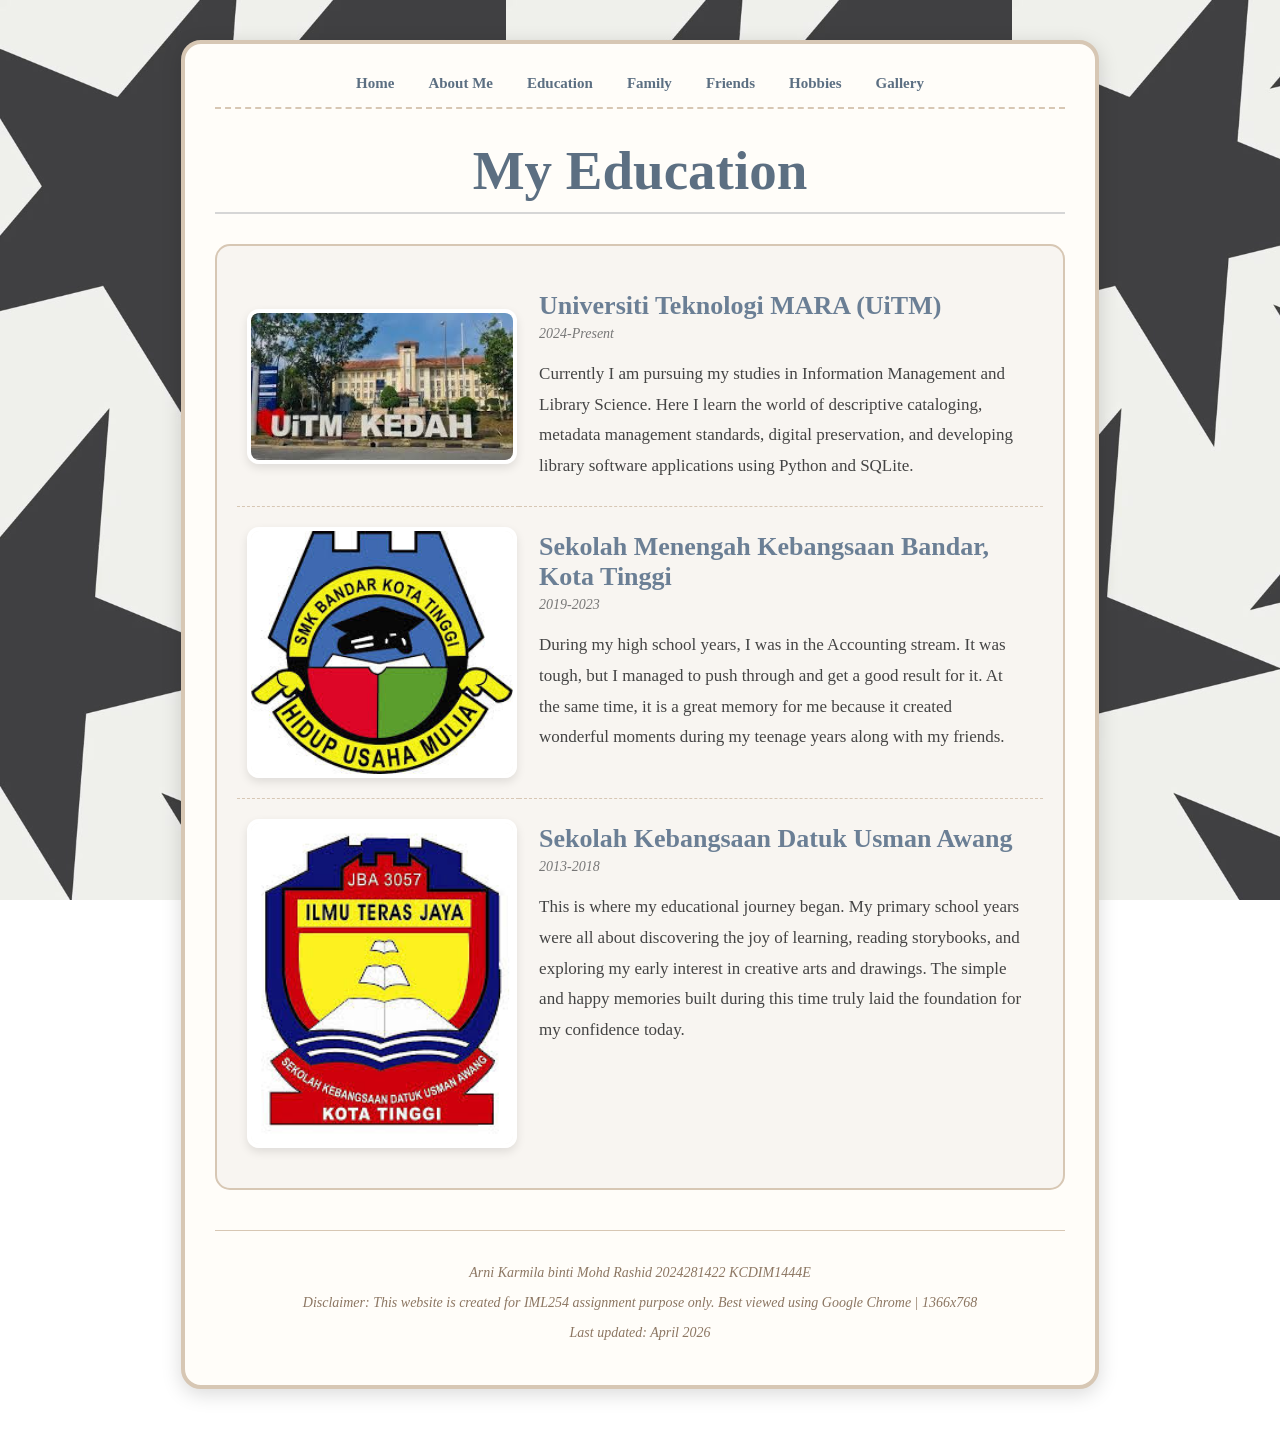
==== education.html @ d69bdeaa "Upload my full IML254 project" ====
<!DOCTYPE html PUBLIC "-//W3C//DTD XHTML 1.0 Transitional//EN" "http://www.w3.org/TR/xhtml1/DTD/xhtml1-transitional.dtd">
<html xmlns="http://www.w3.org/1999/xhtml" lang="en" xml:lang="en">
<head>
   <meta http-equiv="Content-Type" content="text/html; charset=UTF-8" />
   <meta name="keywords" content="Education, Background, UiTM Kedah, SMK Bandar, SK Datuk Usman Awang, Arni Karmila" />
   <meta name="description" content="Academic and educational background of Arni Karmila binti Mohd Rashid." />
   <meta name="author" content="Arni Karmila" />
   <meta name="viewport" content="width=device-width, initial-scale=1.0" />
   <title>My Education</title>

   <style type="text/css">
        body {
            margin: 0;
            padding: 40px;
            font-family: Georgia, serif;
            background-image: url('images/background2.jpg.jpg');
            background-size: contain;
            background-attachment: fixed;
            background-repeat: repeat;
        }

        /* MAIN CONTAINER */
        .container {
             width: 850px;
             margin: auto;
             background: #fffdf9;
             border: 4px solid #d7c7b4;
             border-radius: 20px;
             padding: 30px;
             box-shadow: 0 5px 20px rgba(0, 0, 0, 0.15);
        }

        /* NAVIGATION AREA */
        .navigation-area {
             margin-bottom: 30px;
             padding-bottom: 15px;
             border-bottom: 2px dashed #d7c7b4;
             text-align: center;
        }
        .navigation-area nav a {
             color: #5c6f82;
             text-decoration: none;
             font-weight: bold;
             padding: 10px 15px;
             font-size: 15px;
        }
        .navigation-area nav a:hover {
             color: #cbd560;
             text-decoration: underline;
        }

        /* PAGE TITLE */
        .page-title {
             font-size: 55px;
             font-weight: bold;
             color: #5c6f82;
             margin-top: 10px;
             margin-bottom: 30px;
             border-bottom: 2px solid #d6d6d6;
             padding-bottom: 10px;
             text-align: center;
        }
        
        /* EDUCATION CONTAINER */
        .education-box {
             background: #f8f5f1;
             border: 2px solid #d7c7b4;
             border-radius: 15px;
             padding: 20px;
        }

        /* TABLE STYLING */
        .edu-table {
             width: 100%;
             border-collapse: collapse;
        }

        /* ROW WITH DASHED BORDER */
        .edu-row {
             border-bottom: 1px dashed #d7c7b4;
        }
        
        /* REMOVE LINE FOR THE LAST ROW */
        .edu-row:last-child {
             border-bottom: none;
        }

        /* IMAGE STYLING */
        .edu-img {
             width: 100%;
             max-width: 280px;
             border-radius: 12px;
             border: 4px solid white;
             box-shadow: 0 4px 10px rgba(0, 0, 0, 0.1);
             display: block;
             margin: auto;
        }

        /* TEXT STYLING */
        .edu-title {
             color: #6b7f95;
             font-size: 26px;
             margin-top: 5px;
             margin-bottom: 5px;
        }

        .edu-year {
             color: #777;
             font-size: 14px;
             margin: 0 0 15px 0;
        }

        .edu-desc {
             color: #444;
             font-size: 17px;
             line-height: 1.8;
             margin-bottom: 5px;
        }

        /* FOOTER */
        .footer-text {
             margin-top: 40px;
             font-style: italic;
             color: #8c7662;
             font-size: 14px;
             font-family: Georgia, serif;
             border-top: 1px solid #d7c7b4;
             padding-top: 20px;
             text-align: center;
        }
   </style>
</head>
<body>

<div class="container">

   <div class="navigation-area">
       <nav>
           <a href="index.html">Home</a>
           <a href="about.html">About Me</a>
           <a href="education.html">Education</a>
           <a href="family.html">Family</a>
           <a href="friends.html">Friends</a>
           <a href="hobbies.html">Hobbies</a>
           <a href="gallery.html">Gallery</a>
       </nav>
   </div>

   <h1 class="page-title">My Education</h1>

   <div class="education-box">
       <table class="edu-table" summary="Educational background from primary school to university">

           <tr class="edu-row">
               <td style="width: 35%; padding: 20px 10px;">
                   <img src="images/uitm.jpg.jpg" class="edu-img" alt="UiTM Kedah" />
               </td>
               <td style="width: 65%; text-align: left; vertical-align: top; padding: 20px;">
                   <h2 class="edu-title">Universiti Teknologi MARA (UiTM)</h2>
                   <p class="edu-year"><i>2024-Present</i></p>
                   <p class="edu-desc">Currently I am pursuing my studies in Information Management and Library Science. Here I learn the world of descriptive cataloging, metadata management standards, digital preservation, and developing library software applications using Python and SQLite.</p>
               </td>
           </tr>

           <tr class="edu-row">
               <td style="width: 35%; padding: 20px 10px;">
                   <img src="images/school.jpg.jpg" class="edu-img" alt="My High School" />
               </td>
               <td style="width: 65%; text-align: left; vertical-align: top; padding: 20px;">
                   <h2 class="edu-title">Sekolah Menengah Kebangsaan Bandar, Kota Tinggi</h2>
                   <p class="edu-year"><i>2019-2023</i></p>
                   <p class="edu-desc">During my high school years, I was in the Accounting stream. It was tough, but I managed to push through and get a good result for it. At the same time, it is a great memory for me because it created wonderful moments during my teenage years along with my friends.</p>
               </td>
           </tr>

           <tr class="edu-row">
               <td style="width: 35%; padding: 20px 10px;">
                   <img src="images/school2.jpg.jpg" class="edu-img" alt="My Primary School" />
               </td>
               <td style="width: 65%; text-align: left; vertical-align: top; padding: 20px;">
                   <h2 class="edu-title">Sekolah Kebangsaan Datuk Usman Awang</h2>
                   <p class="edu-year"><i>2013-2018</i></p>
                   <p class="edu-desc">This is where my educational journey began. My primary school years were all about discovering the joy of learning, reading storybooks, and exploring my early interest in creative arts and drawings. The simple and happy memories built during this time truly laid the foundation for my confidence today.</p>
               </td>
           </tr>

       </table>
   </div>

   <div class="footer-text">
       <p>Arni Karmila binti Mohd Rashid 2024281422 KCDIM1444E</p>
       <p>Disclaimer: This website is created for IML254 assignment purpose only. Best viewed using Google Chrome | 1366x768</p>
       <p>Last updated: April 2026</p>
   </div>

</div>

</body>
</html>
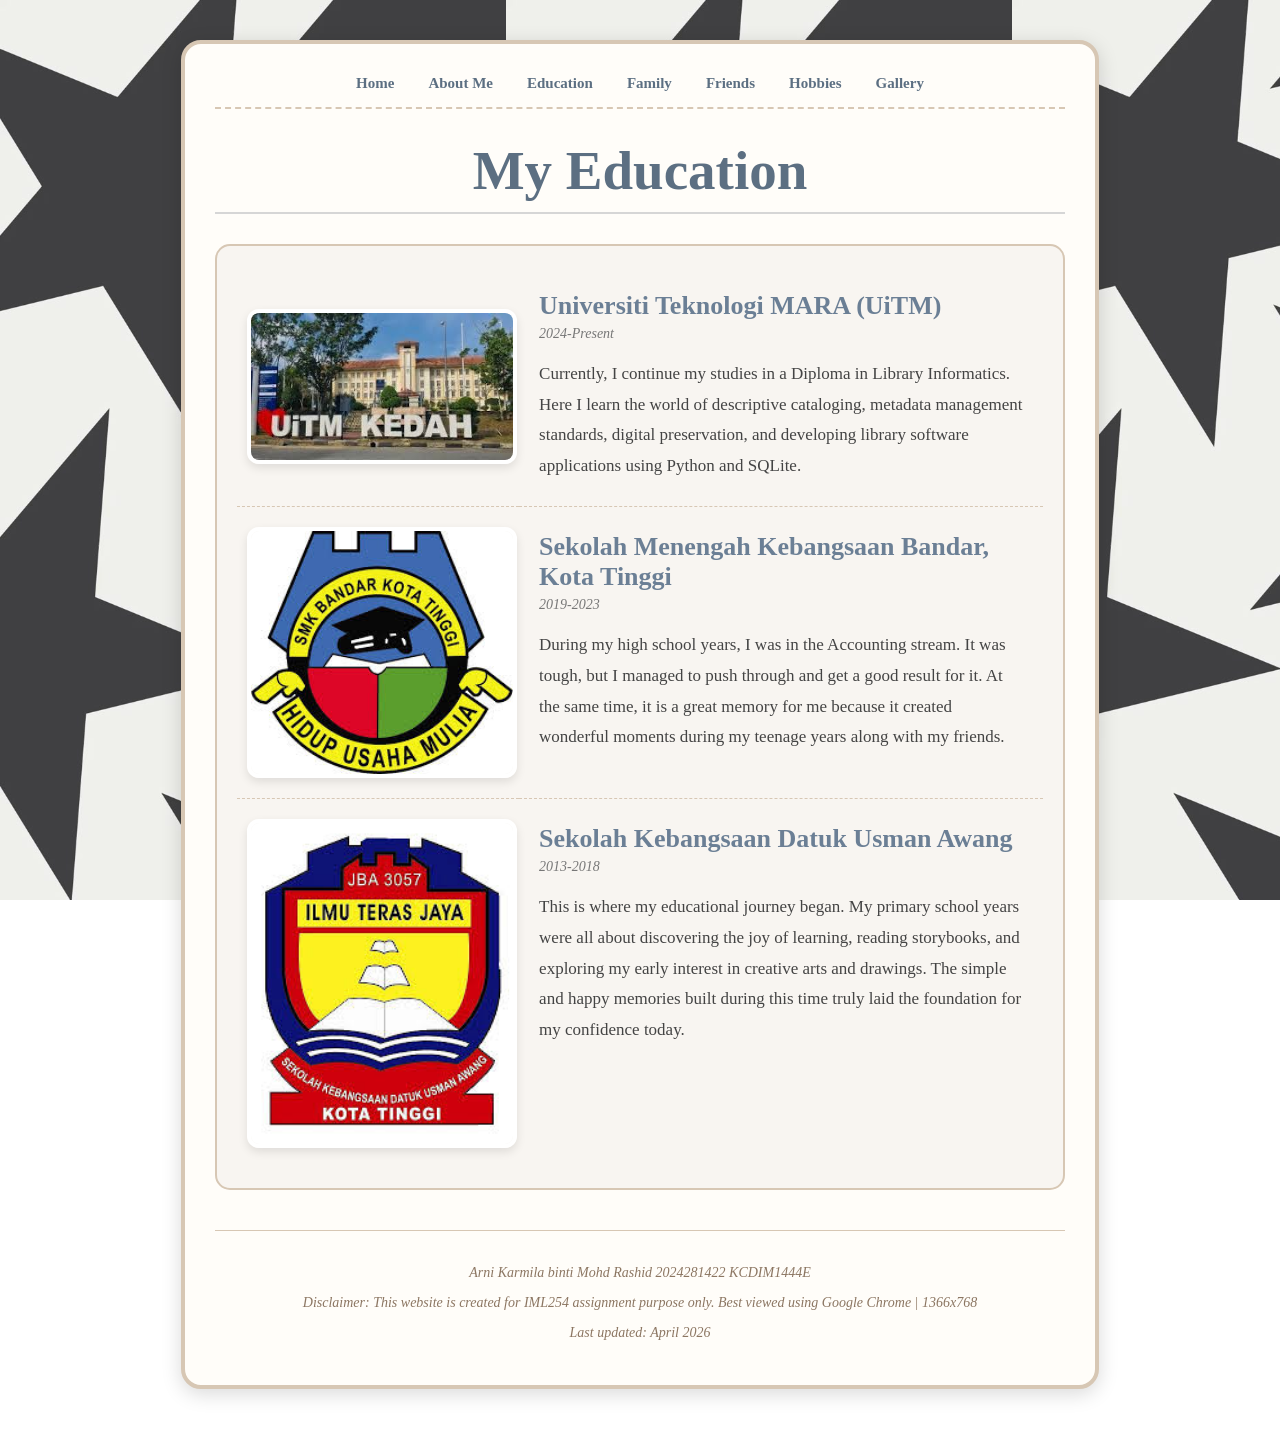
==== commit df6d2e7e: "Update education description for current studies" ====
--- a/education.html
+++ b/education.html
@@ -158,7 +158,7 @@
                <td style="width: 65%; text-align: left; vertical-align: top; padding: 20px;">
                    <h2 class="edu-title">Universiti Teknologi MARA (UiTM)</h2>
                    <p class="edu-year"><i>2024-Present</i></p>
-                   <p class="edu-desc">Currently I am pursuing my studies in Information Management and Library Science. Here I learn the world of descriptive cataloging, metadata management standards, digital preservation, and developing library software applications using Python and SQLite.</p>
+                   <p class="edu-desc">Currently, I continue my studies in a Diploma in Library Informatics. Here I learn the world of descriptive cataloging, metadata management standards, digital preservation, and developing library software applications using Python and SQLite.</p>
                </td>
            </tr>
 
@@ -196,4 +196,4 @@
 </div>
 
 </body>
-</html>+</html>
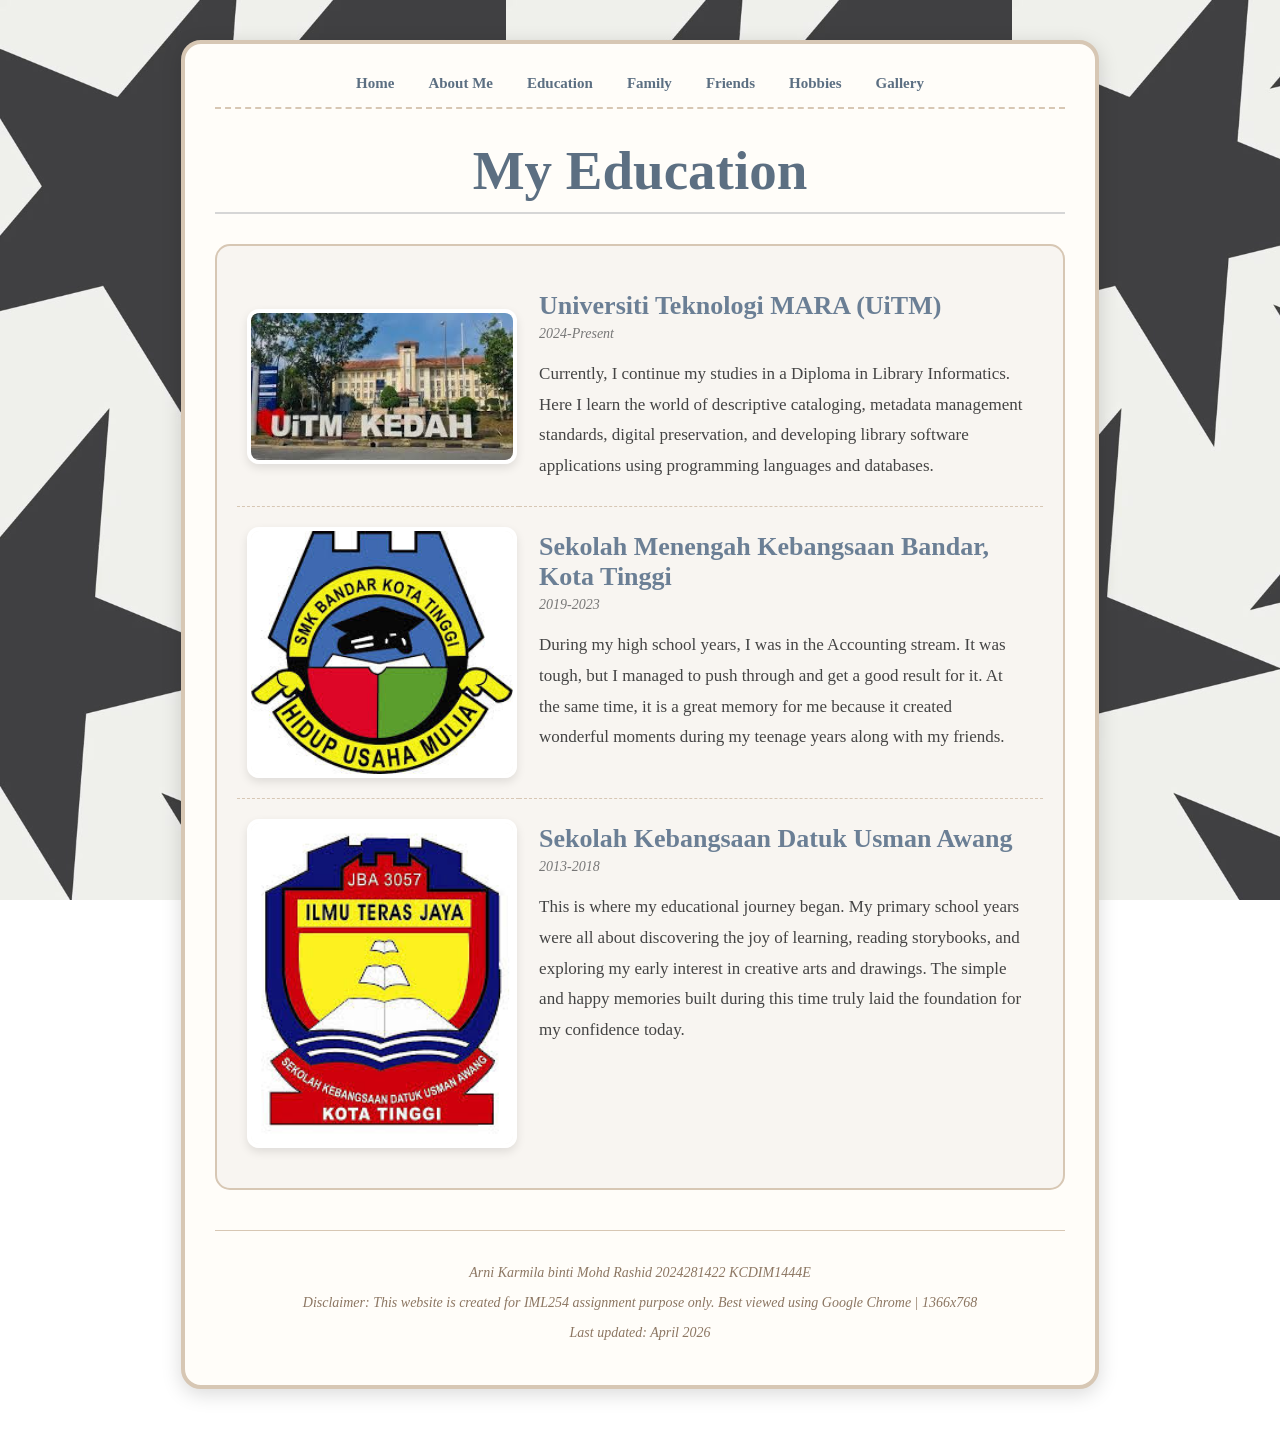
==== commit 1b54a452: "Update education.html" ====
--- a/education.html
+++ b/education.html
@@ -158,7 +158,7 @@
                <td style="width: 65%; text-align: left; vertical-align: top; padding: 20px;">
                    <h2 class="edu-title">Universiti Teknologi MARA (UiTM)</h2>
                    <p class="edu-year"><i>2024-Present</i></p>
-                   <p class="edu-desc">Currently, I continue my studies in a Diploma in Library Informatics. Here I learn the world of descriptive cataloging, metadata management standards, digital preservation, and developing library software applications using Python and SQLite.</p>
+                   <p class="edu-desc">Currently, I continue my studies in a Diploma in Library Informatics. Here I learn the world of descriptive cataloging, metadata management standards, digital preservation, and developing library software applications using programming languages and databases.</p>
                </td>
            </tr>
 
